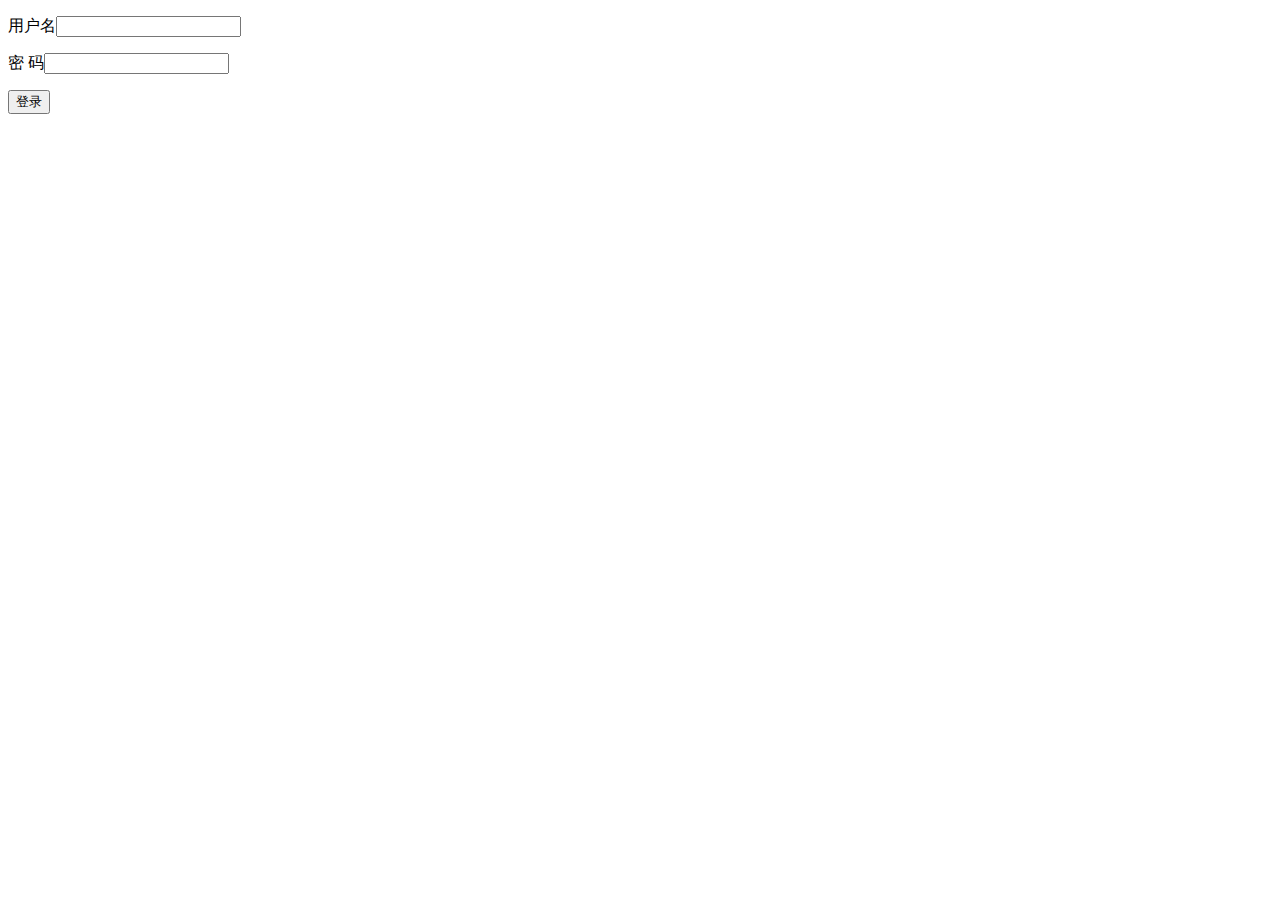
==== login.html @ 6371dbc7 "登录功能完成" ====
<!doctype html>
<html lang="en">
    <head>
        <meta charset="UTF-8">
        <title>登陆</title>
    </head>
    <body>
        <form name="login" action="login.php" method="post">
                <p>用户名<input type=text name="name"></p>
                <p>密 码<input type=password name="password"></p>
                <p><input type="submit" name="submit" value="登录"></p>
            </form>
    </body>
</html>
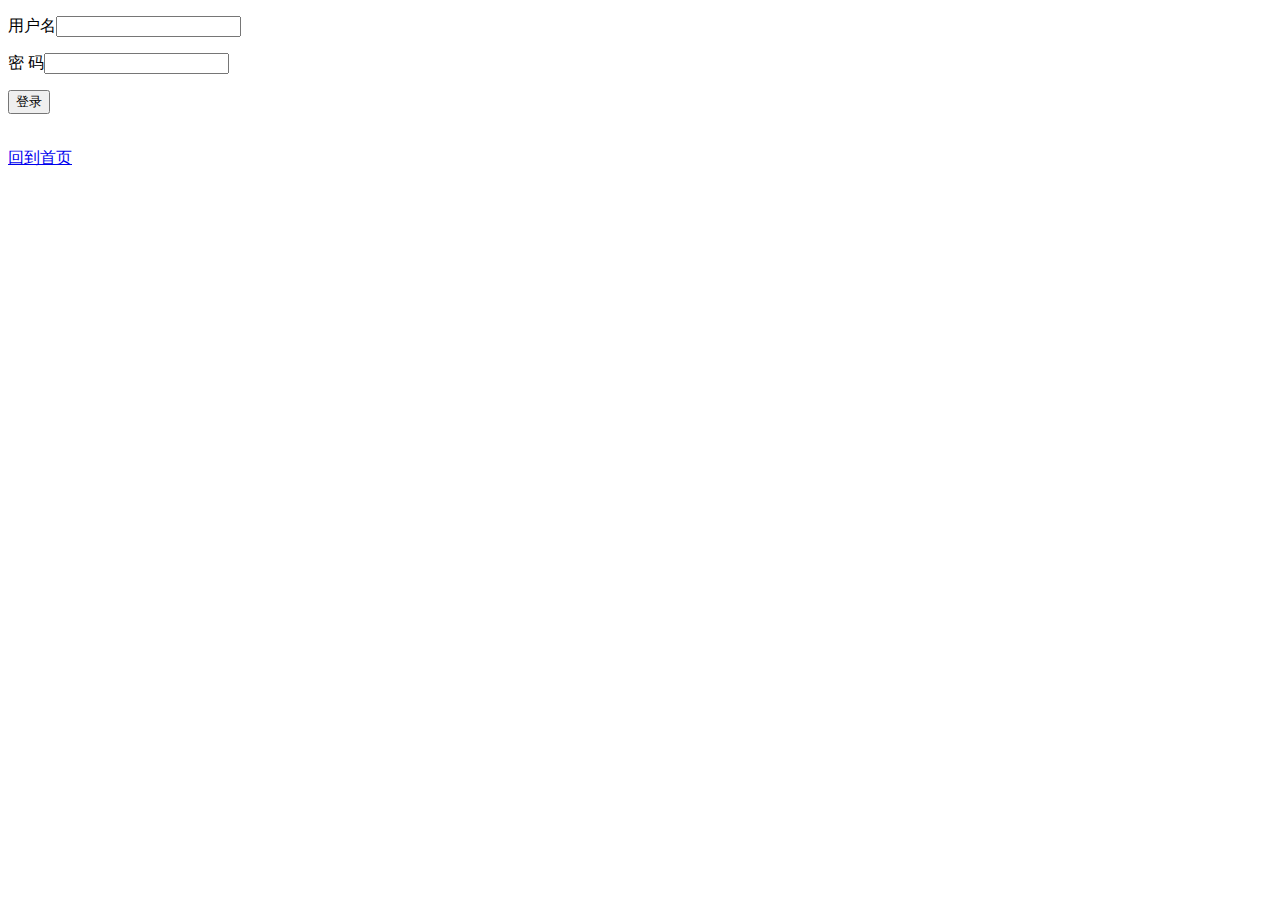
==== commit 5133fd12: "全部完成 做最后的修补 添加index" ====
--- a/login.html
+++ b/login.html
@@ -10,5 +10,6 @@
                 <p>密 码<input type=password name="password"></p>
                 <p><input type="submit" name="submit" value="登录"></p>
             </form>
+            <br/><a href="index.html">回到首页</a><br/>
     </body>
 </html>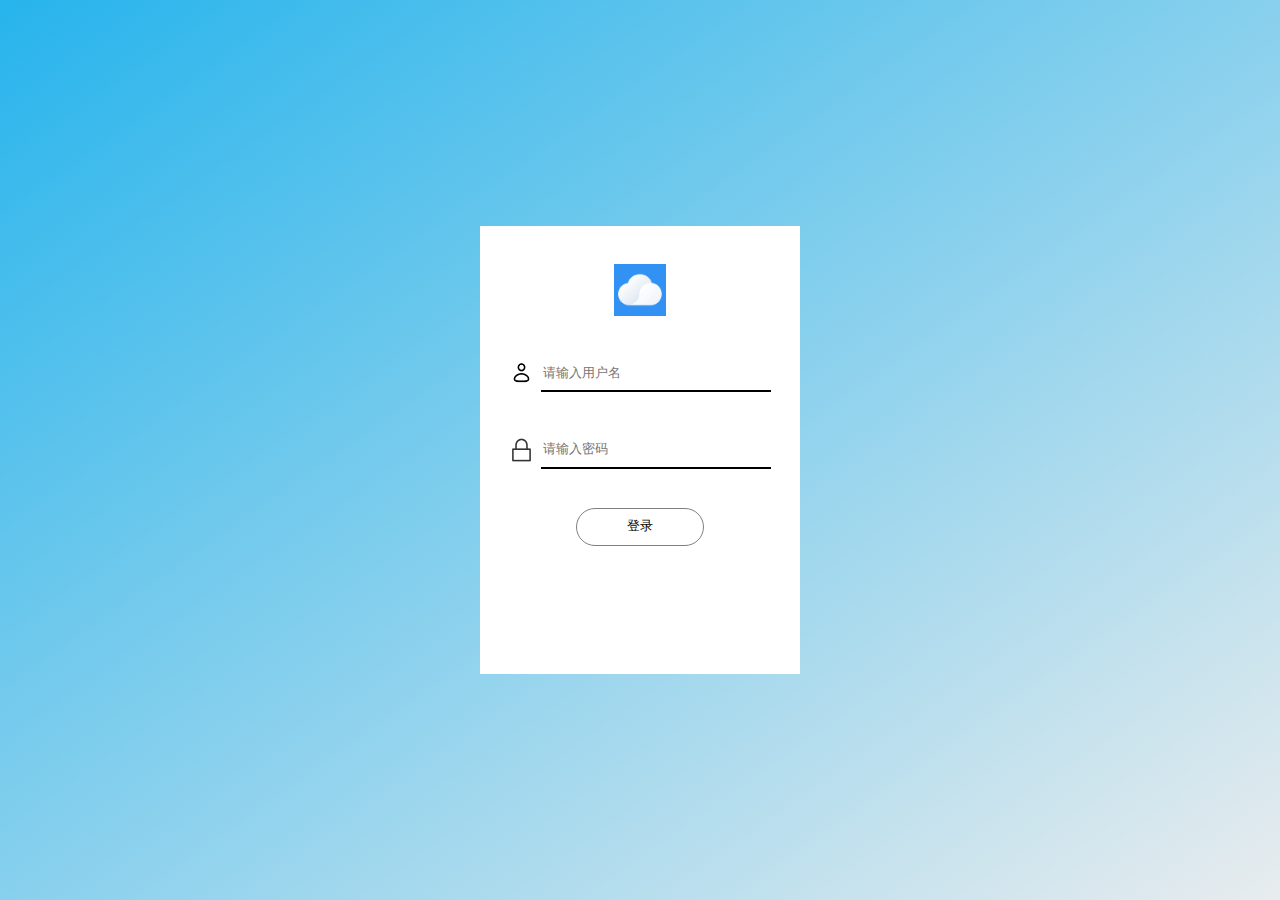
==== commit 7689a6f3: "数据库设计比赛" ====
--- a/login.html
+++ b/login.html
@@ -1,15 +1,36 @@
-<!doctype html>
+<!DOCTYPE html>
 <html lang="en">
     <head>
         <meta charset="UTF-8">
+          <meta http-equiv="X-UA-Compatible" content="IE=edge">
+            <meta name="viewport" content="width=device-width, initial-scale=1.0">
         <title>登陆</title>
+        <link rel="shortcut icon" href="./imgs/icon.png" type="image/x-icon">  
+        <link rel="stylesheet" href="css/reset.css">
+         <link rel="stylesheet" href="css/login.css">
     </head>
     <body>
-        <form name="login" action="login.php" method="post">
+        <!-- <main>
+            <form name="login" action="login.php" method="post">
                 <p>用户名<input type=text name="name"></p>
                 <p>密 码<input type=password name="password"></p>
                 <p><input type="submit" name="submit" value="登录"></p>
             </form>
             <br/><a href="index.html">回到首页</a><br/>
+        </main> -->
+        <main>
+            <img src="./imgs/icon.png" class="logo">
+            <form name="login" action="login.php" method="post">
+                <div class="userlist">
+                    <img src="./imgs/user.png" alt="">
+                    <input type="text" name="name" placeholder="请输入用户名">
+                </div>
+                <div class="userlist">
+                    <img src="./imgs/lock.png" alt="">
+                    <input type=password name="password" placeholder="请输入密码">
+                </div>
+                <input type="submit" name="submit" value="登录" class="login">
+            </form>
+        </main>
     </body>
-</html>+</html>
--- a/css/login.css
+++ b/css/login.css
@@ -0,0 +1,56 @@
+html{
+    background: linear-gradient(to left top,rgb(232, 236, 238),rgb(39, 180, 236));
+    height: 100vh;
+    display: flex;
+    justify-content: center;
+    align-items: center;
+}
+main{
+    height: 35vw;
+    width: 25vw;
+    background-color: white;
+}
+
+input{
+    display: block;
+    width: 18vw;
+    height: 3vw;
+    font-size: 1vw;
+    border-bottom: 2px solid #000;
+    box-sizing: border-box;
+}
+.logo{
+    width: 4vw;
+    height: 4vw;
+    display: block;
+    margin: auto;
+    padding-top: 3vw;
+}
+.userlist{
+    display: flex;
+    width: 20.5vw;
+    margin:3vw auto;
+    align-items: center;
+    justify-content: space-between;
+}
+.userlist img{
+    height: 2vw;
+    width: 2vw;
+    display: block;
+    /* border: 1px solid rgb(118, 118, 118); */
+}
+
+.login{
+    font-size: 1vw;
+    height: 3vw;
+    width: 10vw;
+    margin: auto;
+    background-color: white;
+    border: 0.01vw solid rgb(128, 128, 128);
+    border-radius: 5vw;
+}
+.login:hover{
+    background-color: rgb(39, 180, 236);
+    border:0.01vw rgb(39, 180, 236) solid;
+    color: white
+};